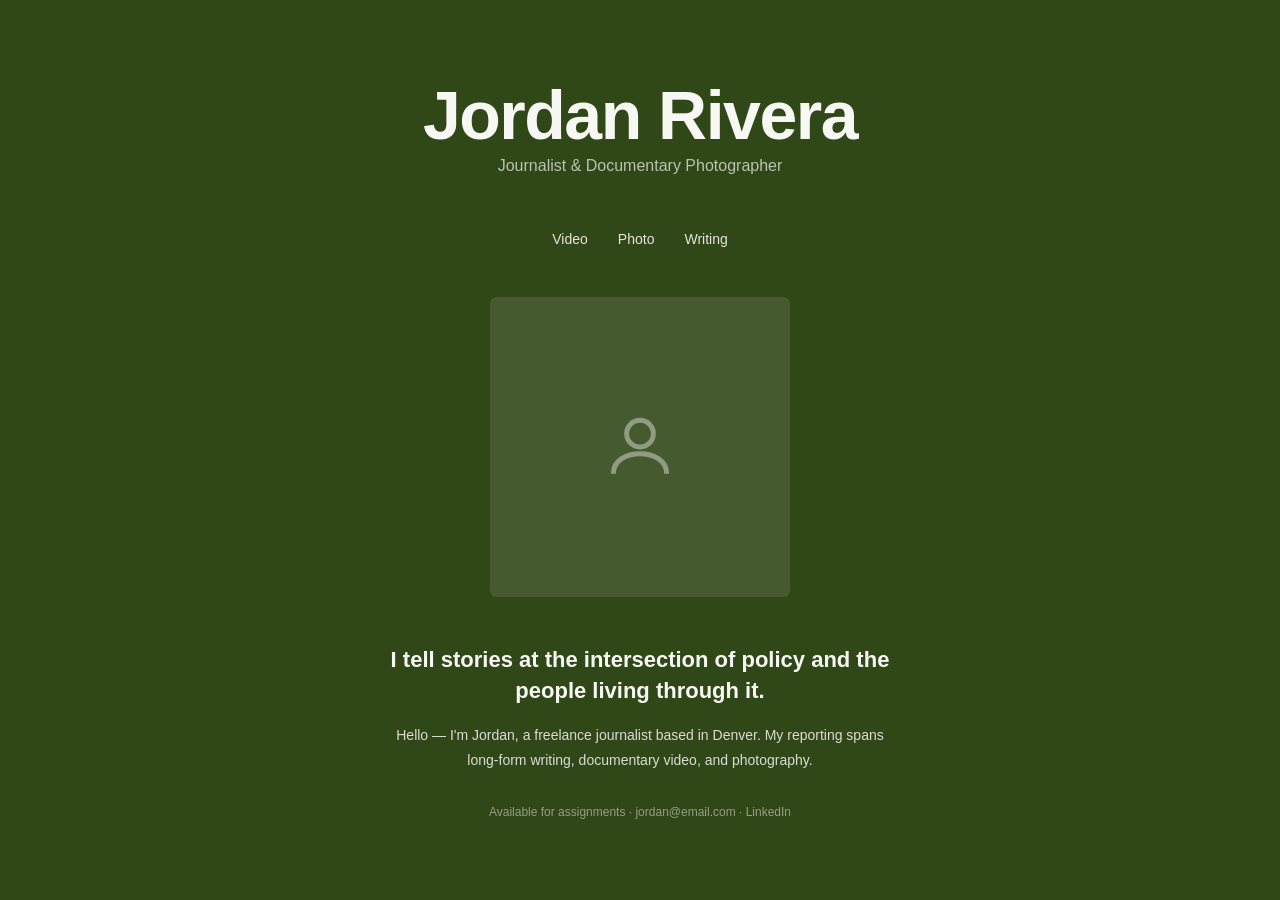
==== index.html @ a4ed3d67 "Initial commit: portfolio site structure with placeholder content" ====
<!DOCTYPE html>
<html lang="en">
<head>
<meta charset="UTF-8">
<meta name="viewport" content="width=device-width, initial-scale=1">
<title>Jordan Rivera — Journalist &amp; Documentary Photographer</title>
<link rel="stylesheet" href="css/style.css">
</head>
<body class="mode-landing">

  <div class="landing">
    <div class="landing-inner">
      <div class="name">Jordan Rivera</div>
      <div class="role">Journalist &amp; Documentary Photographer</div>

      <div class="homenav">
        <a href="video.html">Video</a>
        <a href="photo.html">Photo</a>
        <a href="writing.html">Writing</a>
      </div>

      <div class="landing-photo">
        <!-- REPLACE: swap this SVG placeholder for your real portrait -->
        <svg viewBox="0 0 24 24" fill="none" stroke="white" stroke-width="1.5"><circle cx="12" cy="8" r="4"/><path d="M4 20c0-4 4-6 8-6s8 2 8 6"/></svg>
      </div>

      <div class="tagline">I tell stories at the intersection of policy and the people living through it.</div>

      <div class="bio">Hello — I'm Jordan, a freelance journalist based in Denver. My reporting spans long-form writing, documentary video, and photography.</div>
      <!-- REPLACE: real bio copy -->

      <div class="contact">Available for assignments &middot; jordan@email.com &middot; LinkedIn</div>
      <!-- REPLACE: real contact/social links -->
    </div>
  </div>

</body>
</html>
---- css/style.css ----
/* ============================================
   Jordan Rivera — Portfolio Site
   Design system: green landing / dark shell (Video, Photo) / light reading mode (Writing)
   Font: Verdana throughout
   Accent: #F5D93A (lemon-yellow)
   ============================================ */

* { box-sizing: border-box; margin: 0; padding: 0; }

body {
  font-family: Verdana, Geneva, sans-serif;
  min-height: 100vh;
}

/* ---------- page background modes ---------- */
body.mode-landing { background: #304717; }
body.mode-dark     { background: #0F1210; } /* Video, Photo */
body.mode-light    { background: #FAFAF7; } /* Writing */

a { color: inherit; text-decoration: none; }

/* ---------- persistent top nav (Video/Photo/Writing pages) ---------- */
.topbar {
  display: flex;
  justify-content: space-between;
  align-items: center;
  padding: 24px 44px;
}
.topbar .logo { font-weight: 700; font-size: 15px; cursor: pointer; }
.topbar .nav { display: flex; gap: 22px; font-size: 12px; }
.topbar .nav a:hover { text-decoration: underline; }

.mode-dark .topbar  { color: #F2F2F2; }
.mode-light .topbar { color: #1C1F19; }

/* ============================================
   LANDING PAGE
   ============================================ */
.landing {
  min-height: 100vh;
  display: flex;
  align-items: center;
  justify-content: center;
  padding: 60px 20px;
  text-align: center;
}
.landing-inner { max-width: 1000px; width: 100%; }

.name {
  font-weight: 700;
  font-size: 68px;
  color: #F7F7F4;
  letter-spacing: -1.5px;
  line-height: 1;
}
.role {
  font-size: 16px;
  color: rgba(247,247,244,0.7);
  margin-top: 8px;
  margin-bottom: 56px;
}
.homenav {
  display: flex;
  justify-content: center;
  gap: 30px;
  font-size: 14px;
  color: rgba(247,247,244,0.9);
  margin-bottom: 50px;
}
.homenav a:hover { text-decoration: underline; }

.landing-photo {
  width: 300px;
  height: 300px;
  border-radius: 6px;
  background: rgba(255,255,255,0.1);
  display: flex;
  align-items: center;
  justify-content: center;
  margin: 0 auto 48px;
  overflow: hidden;
}
.landing-photo img { width: 100%; height: 100%; object-fit: cover; }
.landing-photo svg { width: 80px; height: 80px; opacity: 0.4; }

.tagline {
  font-weight: 700;
  font-size: 22px;
  color: #F7F7F4;
  max-width: 540px;
  margin: 0 auto 16px;
  line-height: 1.4;
}
.bio {
  font-size: 14px;
  color: rgba(247,247,244,0.85);
  line-height: 1.8;
  max-width: 520px;
  margin: 0 auto 32px;
}
.contact { font-size: 12px; color: rgba(247,247,244,0.5); }

/* ============================================
   VIDEO PAGE
   ============================================ */
.hero-placeholder {
  height: 55vh;
  margin: 0 44px 40px;
  border-radius: 10px;
  background: linear-gradient(135deg, #1a2318, #0F1210 60%, #1a2318);
  display: flex;
  align-items: center;
  justify-content: center;
  color: rgba(255,255,255,0.4);
  font-size: 12px;
  letter-spacing: 2px;
  text-transform: uppercase;
}

.filters { display: flex; gap: 8px; margin: 0 44px 18px; flex-wrap: wrap; }
.chip {
  font-size: 11px;
  padding: 5px 12px;
  border-radius: 14px;
  cursor: pointer;
  background: none;
  font-family: Verdana, sans-serif;
}
.chip.active { background: #F5D93A; color: #0F1210; font-weight: 700; border: none; }
.chip:not(.active) { border: 1px solid rgba(255,255,255,0.2); color: #ccc; }

.grid {
  display: grid;
  grid-template-columns: repeat(4, 1fr);
  gap: 12px;
  margin: 0 44px;
}
.card {
  background: #1A1F17; /* lighter than page bg — required separation from #0F1210 */
  border: 1px solid rgba(255,255,255,0.06);
  border-radius: 8px;
  display: flex;
  align-items: center;
  justify-content: center;
  overflow: hidden;
  cursor: pointer;
}
.card img, .card video { width: 100%; height: 100%; object-fit: cover; }
.card svg { width: 22px; height: 22px; opacity: 0.35; }

/* ============================================
   PHOTO PAGE
   ============================================ */
.slideshow {
  margin: 0 44px 12px;
  position: relative;
  height: 320px;
  border-radius: 10px;
  background: #1A1F17;
  border: 1px solid rgba(255,255,255,0.06);
  display: flex;
  align-items: center;
  justify-content: center;
  overflow: hidden;
}
.slideshow img { width: 100%; height: 100%; object-fit: cover; }
.slideshow-caption {
  position: absolute;
  bottom: 0; left: 0; right: 0;
  padding: 10px 16px;
  background: linear-gradient(transparent, rgba(0,0,0,0.55));
  font-size: 12px;
  color: rgba(255,255,255,0.9);
  text-align: left;
}
.arrow {
  position: absolute;
  top: 50%;
  transform: translateY(-50%);
  width: 36px; height: 36px;
  border-radius: 50%;
  background: rgba(0,0,0,0.4);
  display: flex;
  align-items: center;
  justify-content: center;
  cursor: pointer;
  z-index: 2;
}
.dots { display: flex; justify-content: center; gap: 6px; margin-bottom: 28px; }
.dot { width: 6px; height: 6px; border-radius: 50%; background: rgba(255,255,255,0.25); cursor: pointer; }
.dot.active { background: #F5D93A; }

/* ============================================
   WRITING PAGE
   ============================================ */
.article-list {
  margin: 20px 44px 0;
  border-top: 1px solid #E5E5DE;
}
.article-row {
  padding: 20px 0;
  border-bottom: 1px solid #E5E5DE;
  display: flex;
  justify-content: space-between;
  align-items: flex-start;
  cursor: pointer;
}
.article-title { font-size: 15px; font-weight: 700; color: #1C1F19; display: inline; }
.article-row:hover .article-title { text-decoration: underline; }
.article-icon { display: inline-block; margin-left: 6px; vertical-align: middle; transition: transform 0.15s ease; }
.article-row:hover .article-icon { transform: translate(1px, -1px); }
.article-excerpt { font-size: 12.5px; color: #666; line-height: 1.5; margin-top: 4px; max-width: 460px; }
.article-meta { text-align: right; flex-shrink: 0; margin-left: 20px; }
.article-outlet { font-size: 12px; color: #1C1F19; font-weight: 700; }
.article-date { font-size: 11px; color: #999; margin-top: 2px; }

/* ============================================
   responsive placeholder — real mobile pass deferred
   ============================================ */
@media (max-width: 700px) {
  .grid { grid-template-columns: repeat(2, 1fr); }
  .name { font-size: 44px; }
  .landing-photo { width: 220px; height: 220px; }
}
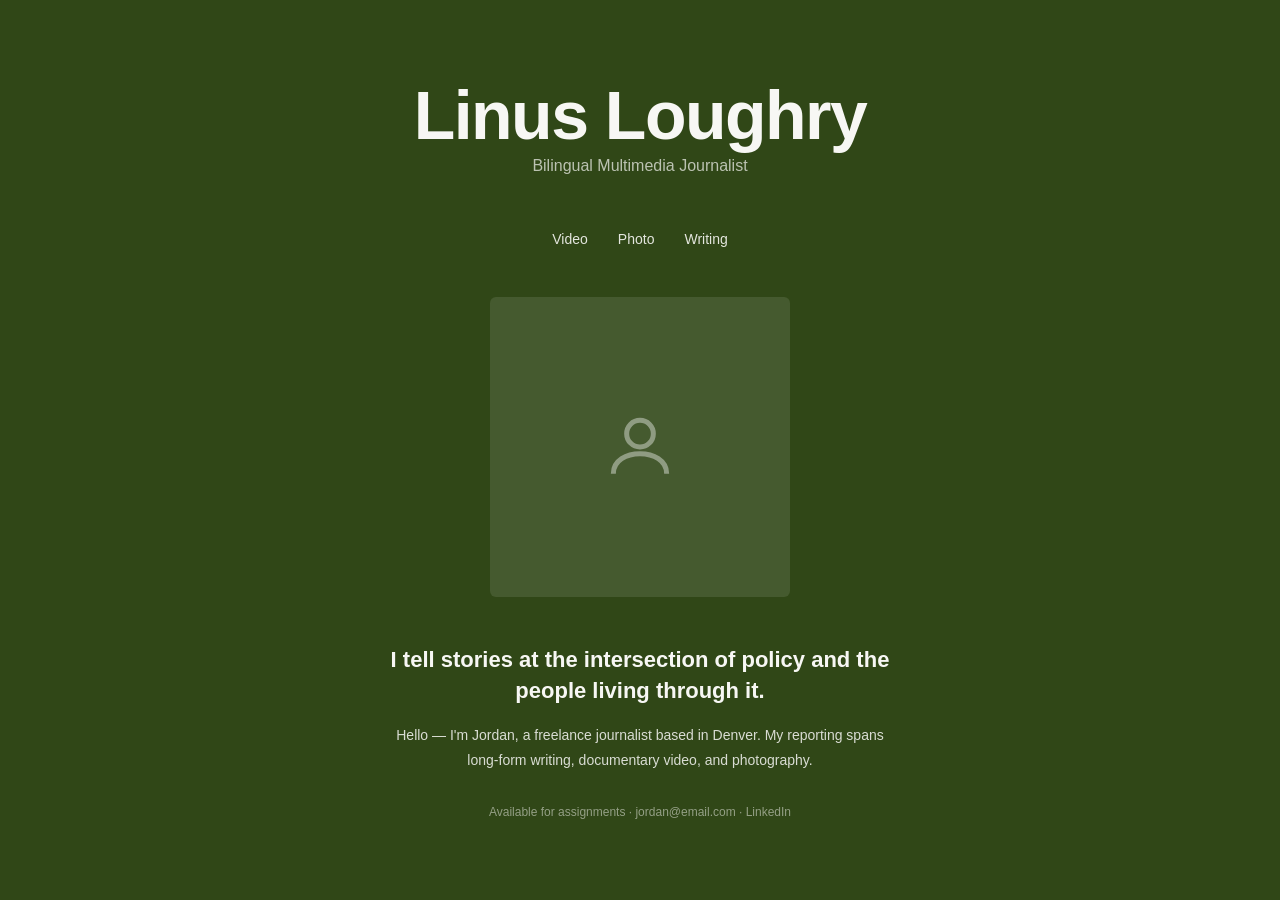
==== commit 057a7852: "Update landing page with real name: Linus Loughry, Bilingual Multimedia Journalist" ====
--- a/index.html
+++ b/index.html
@@ -3,15 +3,15 @@
 <head>
 <meta charset="UTF-8">
 <meta name="viewport" content="width=device-width, initial-scale=1">
-<title>Jordan Rivera — Journalist &amp; Documentary Photographer</title>
+<title>Linus Loughry — Bilingual Multimedia Journalist</title>
 <link rel="stylesheet" href="css/style.css">
 </head>
 <body class="mode-landing">
 
   <div class="landing">
     <div class="landing-inner">
-      <div class="name">Jordan Rivera</div>
-      <div class="role">Journalist &amp; Documentary Photographer</div>
+      <div class="name">Linus Loughry</div>
+      <div class="role">Bilingual Multimedia Journalist</div>
 
       <div class="homenav">
         <a href="video.html">Video</a>
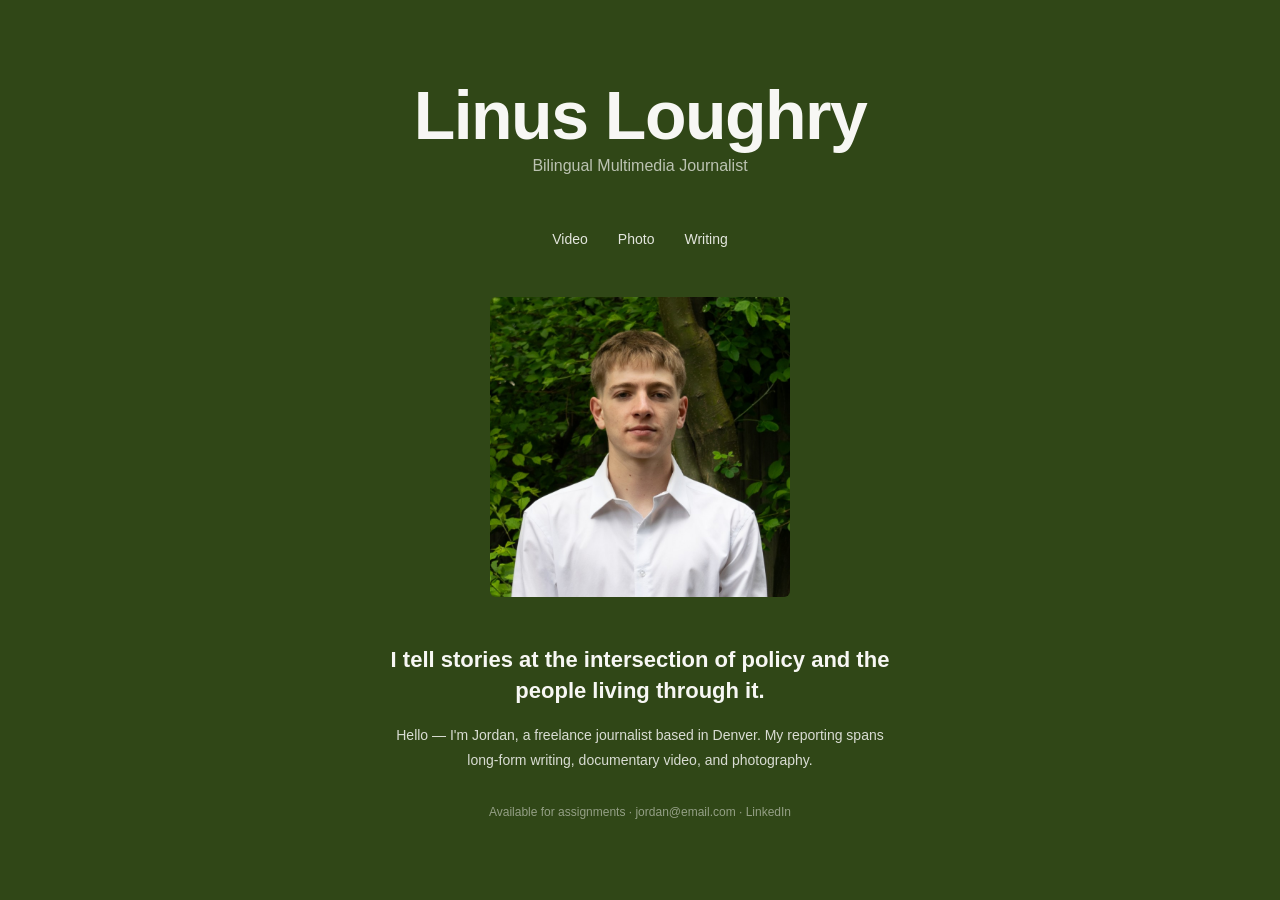
==== commit 0c17067c: "Add real portrait photo to landing page" ====
--- a/index.html
+++ b/index.html
@@ -20,8 +20,7 @@
       </div>
 
       <div class="landing-photo">
-        <!-- REPLACE: swap this SVG placeholder for your real portrait -->
-        <svg viewBox="0 0 24 24" fill="none" stroke="white" stroke-width="1.5"><circle cx="12" cy="8" r="4"/><path d="M4 20c0-4 4-6 8-6s8 2 8 6"/></svg>
+        <img src="images/linus-portrait.jpg" alt="Linus Loughry">
       </div>
 
       <div class="tagline">I tell stories at the intersection of policy and the people living through it.</div>
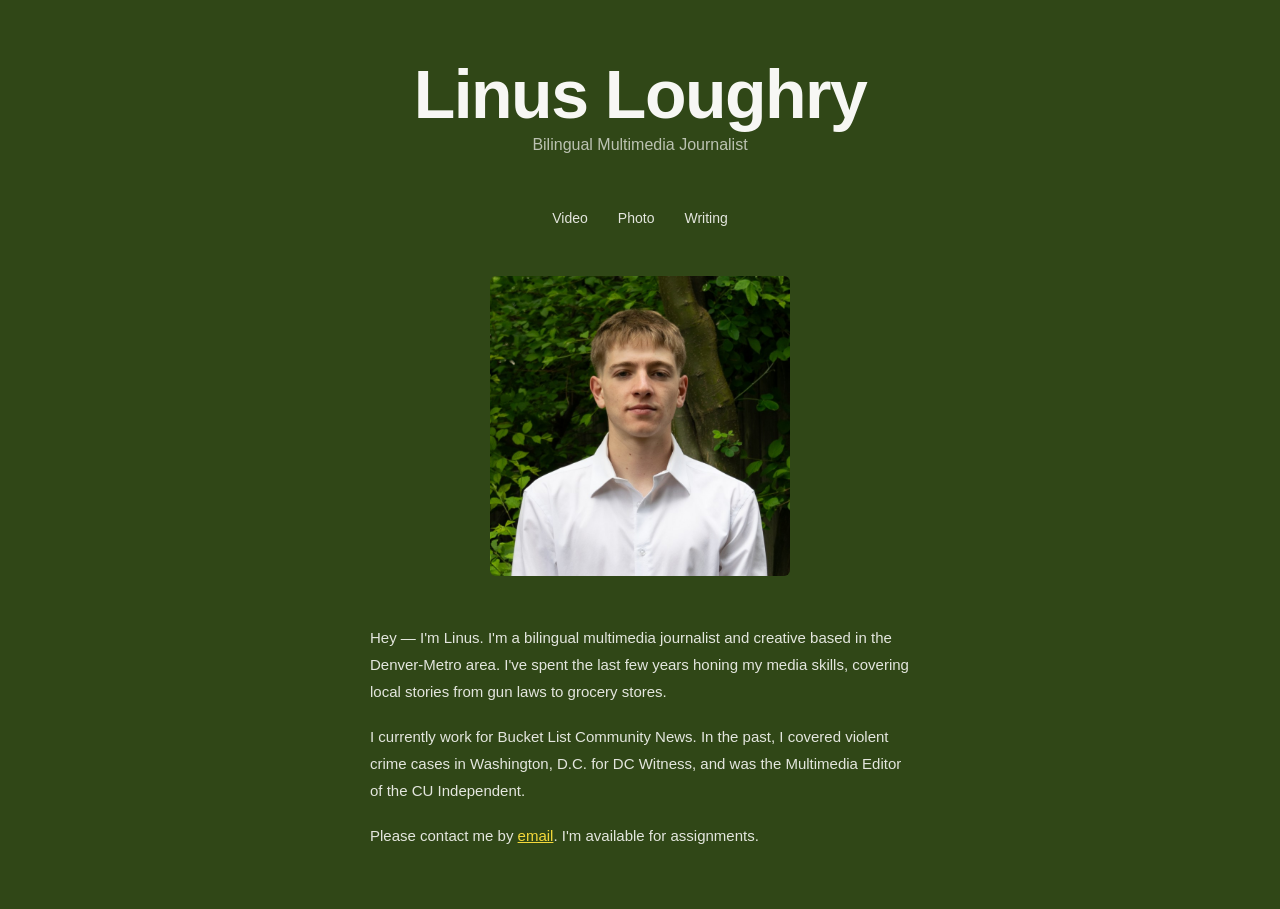
==== commit b8731cb4: "Rewrite landing bio as three flowing paragraphs with real content, linked email" ====
--- a/index.html
+++ b/index.html
@@ -23,13 +23,11 @@
         <img src="images/linus-portrait.jpg" alt="Linus Loughry">
       </div>
 
-      <div class="tagline">I tell stories at the intersection of policy and the people living through it.</div>
-
-      <div class="bio">Hello — I'm Jordan, a freelance journalist based in Denver. My reporting spans long-form writing, documentary video, and photography.</div>
-      <!-- REPLACE: real bio copy -->
-
-      <div class="contact">Available for assignments &middot; jordan@email.com &middot; LinkedIn</div>
-      <!-- REPLACE: real contact/social links -->
+      <div class="bio-block">
+        <p class="bio-para">Hey — I'm Linus. I'm a bilingual multimedia journalist and creative based in the Denver-Metro area. I've spent the last few years honing my media skills, covering local stories from gun laws to grocery stores.</p>
+        <p class="bio-para">I currently work for Bucket List Community News. In the past, I covered violent crime cases in Washington, D.C. for DC Witness, and was the Multimedia Editor of the CU Independent.</p>
+        <p class="bio-para">Please contact me by <a href="mailto:linusloughry@gmail.com" class="inline-link">email</a>. I'm available for assignments.</p>
+      </div>
     </div>
   </div>
 
--- a/css/style.css
+++ b/css/style.css
@@ -83,22 +83,23 @@
 .landing-photo img { width: 100%; height: 100%; object-fit: cover; }
 .landing-photo svg { width: 80px; height: 80px; opacity: 0.4; }
 
-.tagline {
-  font-weight: 700;
-  font-size: 22px;
-  color: #F7F7F4;
+.bio-block {
   max-width: 540px;
-  margin: 0 auto 16px;
-  line-height: 1.4;
-}
-.bio {
-  font-size: 14px;
-  color: rgba(247,247,244,0.85);
+  margin: 0 auto;
+  text-align: left;
+}
+.bio-para {
+  font-size: 15px;
+  color: rgba(247,247,244,0.9);
   line-height: 1.8;
-  max-width: 520px;
-  margin: 0 auto 32px;
-}
-.contact { font-size: 12px; color: rgba(247,247,244,0.5); }
+  margin-bottom: 18px;
+}
+.bio-para:last-child { margin-bottom: 0; }
+.inline-link {
+  color: #F5D93A;
+  text-decoration: underline;
+}
+.inline-link:hover { opacity: 0.8; }
 
 /* ============================================
    VIDEO PAGE
